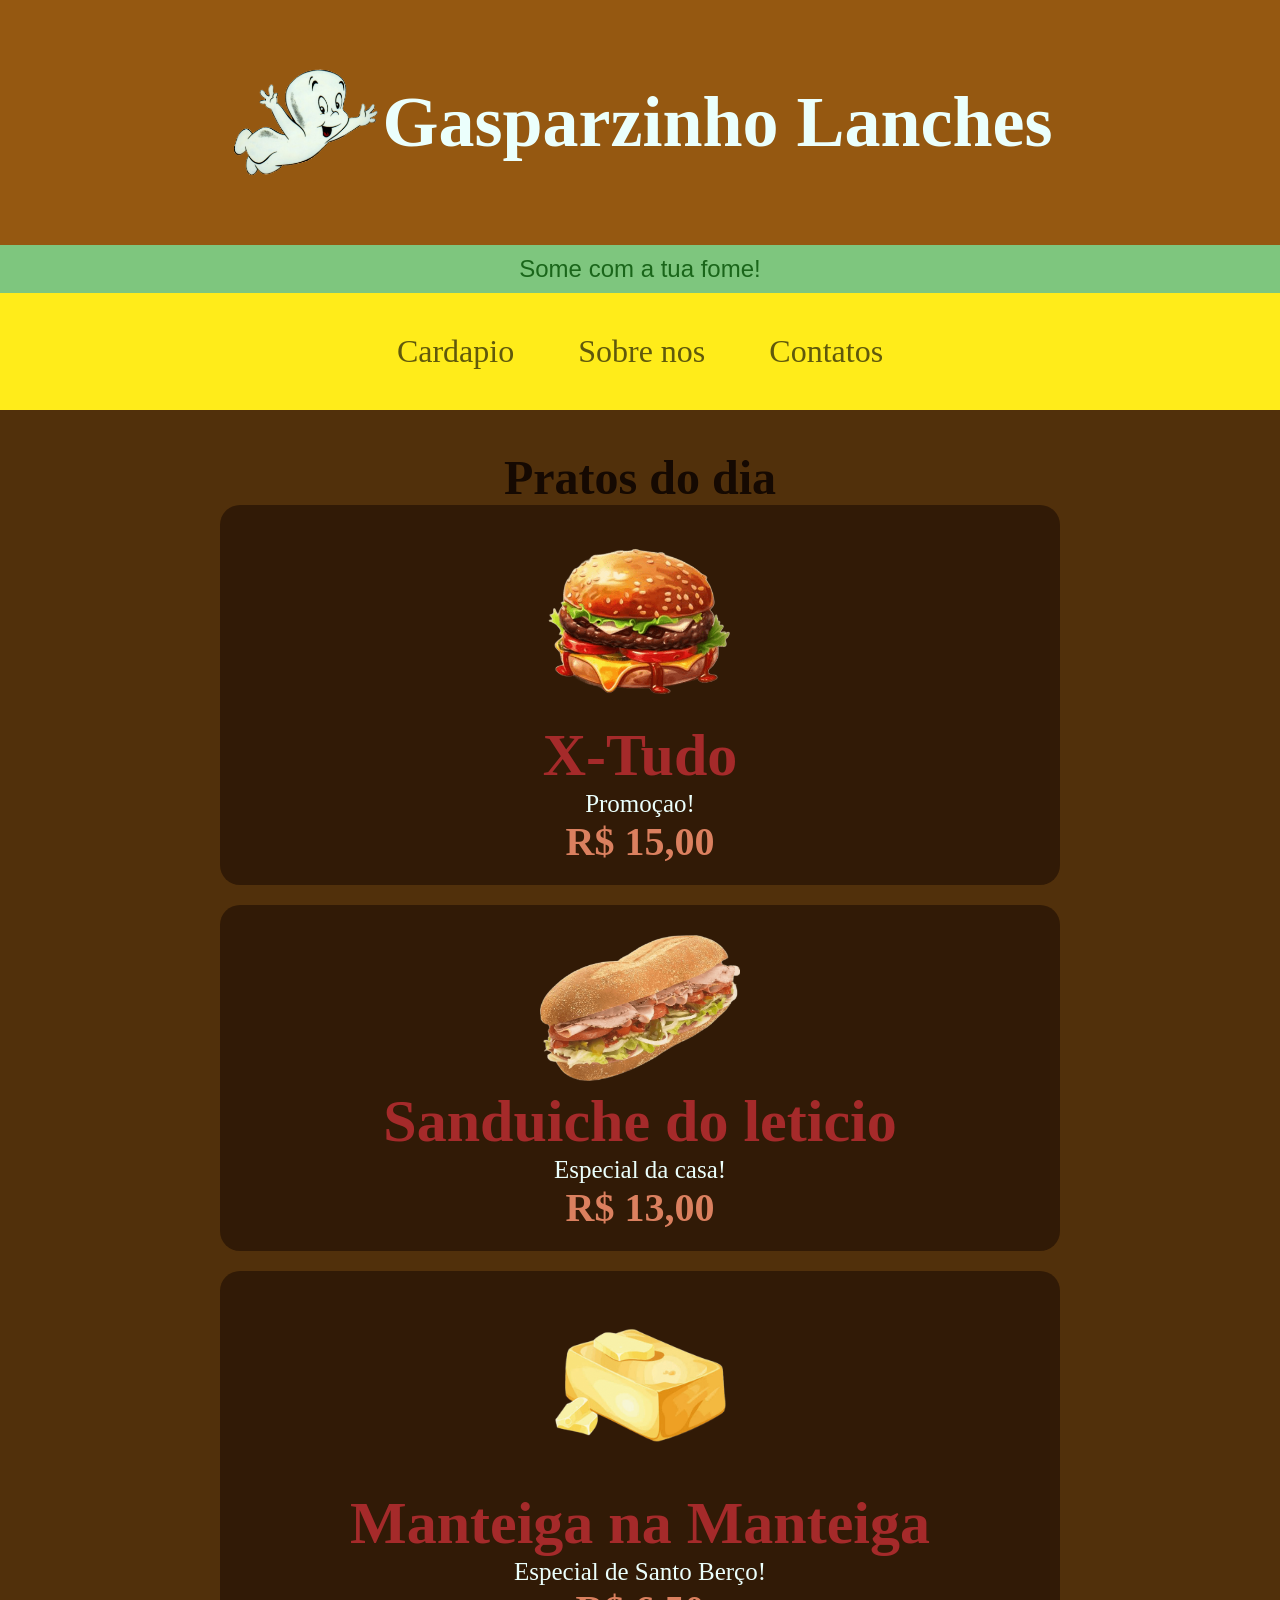
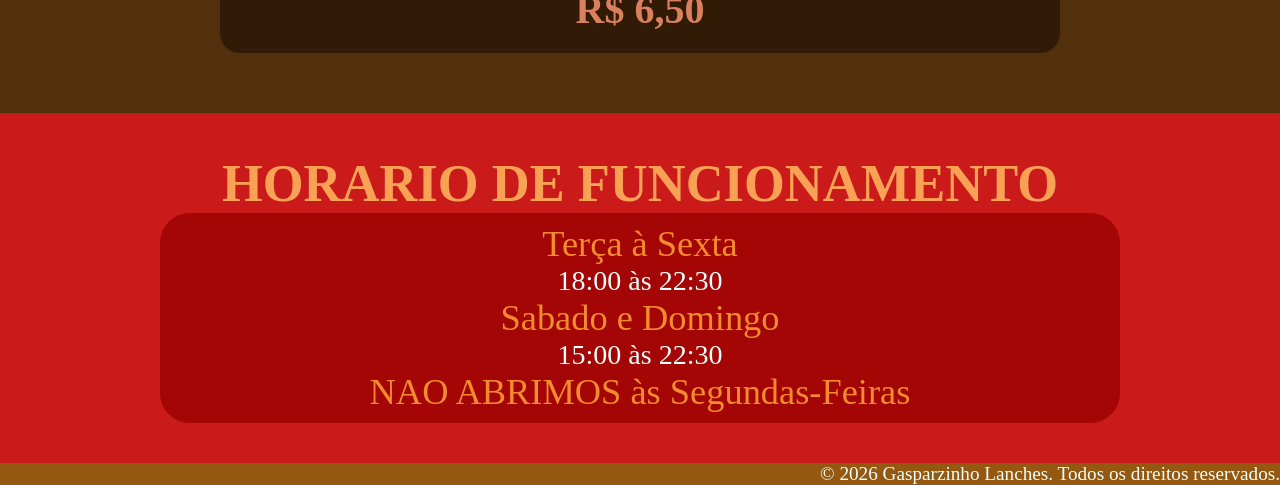
==== site_hamburguer/index.html @ f7f6a7a2 "Mini projeto hamburgueria" ====
<!DOCTYPE html>
<html lang="pt-br">
<head>
    <meta charset="UTF-8">
    <meta name="viewport" content="width=device-width, initial-scale=1.0">
    <title>Gasparzinho Lanches</title>
    <link rel="stylesheet" href="style.css">
    <link rel="shortcut icon" href="/site_hamburguer/img/gasparzinholanches.png" type="image/x-icon">

</head>
<body>
    <div class="topo_da_pagina">
        <header>
        <img src="/site_hamburguer/img/gasparzinho-600x486-e1327543836629-300x242.png" alt="" width="155" />
            <h1> Gasparzinho Lanches </h1> 
        </header>
    </div>
    <p class="slogan">Some com a tua fome!</p>
    

    <nav>
        <p></p>
        <a href="https://ordemparanormal.fandom.com/wiki/Rituais" target="_blank">Cardapio</a>
        <a href="https://ordemparanormal.fandom.com/wiki/Gasparzinho_Lanches" target="_blank">Sobre nos</a>
        <a href="https://www.instagram.com/cellbitos/?hl=pt-br" target="_blank">Contatos</a>
    </nav>

    <div class="prato_do_dia">
        <h2>Pratos do dia</h2>
        <div class="hamburguer">
            <img src="/site_hamburguer/img/hamburguerBonito1.png" alt="" width="200"/>
            <h4>X-Tudo</h4>
            <p>Promoçao!</p>
            <h6>R$ 15,00</h6>
        </div>
        <div class="sanduiche">
            <img src="/site_hamburguer/img/hamburguerBonito2.png" alt="" width="200"/>
            <h4>Sanduiche do leticio</h4>
            <p>Especial da casa!</p>
            <h6>R$ 13,00</h6>
        </div>
        <div class="manteiga">
            <img src="/site_hamburguer/img/images.png" alt="" width="210"/>
            <h4>Manteiga na Manteiga</h4>
            <p>Especial de Santo Berço!</p>
            <h6>R$ 6,50</h6>
        </div>

    </div>

    <div class="horario_de_funcionamento">

        <h5>HORARIO DE FUNCIONAMENTO</h5>

        <div class="fundo_datas">
            <div class="dia">
                <p>Terça à Sexta</p>
            </div>
            <p>18:00 às 22:30</p>

            <div class="dia">
                <p>Sabado e Domingo</p>
            </div>        
            <p>15:00 às 22:30</p>

            <div class="dia">
                <p>NAO ABRIMOS às Segundas-Feiras</p>
            </div>
        </div>        

    </div>

    <footer>
        <p>&copy; 2026 Gasparzinho Lanches. Todos os direitos reservados.</p>
    </footer>
    
</body>
</html>
---- site_hamburguer/style.css ----
*{
    margin: 0;
    padding: 0;
}

.topo_da_pagina{
    background-color:rgb(149, 88, 17);
    display: flex;
    justify-content: center;
}

body{
    background-color: rgba(0, 0, 0, 0.927);
}

header{
    display: flex;
    align-items: center;
    padding: 40px;
    margin: 20px;
}

h1{
    color: rgb(235, 255, 252);
    font-size: 450%;
    /*margin: 0;*/

}

.slogan{
    padding: 10px;
    font-family:'Lucida Sans', 'Lucida Sans Regular', 'Lucida Grande', 'Lucida Sans Unicode', Geneva, Verdana, sans-serif;
    color: rgb(26, 102, 26);
    text-align: center;
    font-size: 150%;
    background-color: rgba(136, 213, 136, 0.927);
}

nav{
    background-color: rgb(255, 236, 26);
    text-align: center;
    padding: 10px;
}

nav a{
    display: inline-block;
    align-content: center;
    font-size: 200%;
    color: rgb(96, 89, 12);
    text-decoration: none;
    margin: 30px;
}

.prato_do_dia{
    background-color:rgb(81, 48, 11);
    display: block;
    text-align: center;
    color: rgb(21, 9, 2);
    font-size: 200%;
    padding: 40px;
}


.hamburguer{
    background-color: rgb(49, 26, 6);
    border-radius: 20px;
    margin: auto;
    width: 70%;
    justify-content: center;
    margin-bottom: 20px;
    padding-top: 10px;
    padding-bottom: 20px;
    color: rgb(235, 255, 252);
    font-size: 25px;
}

.sanduiche{
    background-color: rgb(49, 26, 6);
    border-radius: 20px;
    margin: auto;
    width: 70%;
    justify-content: center;
    margin-bottom: 20px;
    padding-bottom: 20px;
    color: rgb(235, 255, 252);
    font-size: 25px;
}

.sanduiche img{
    padding-top: 30px;
}

.manteiga{
    background-color: rgb(49, 26, 6);
    border-radius: 20px;
    margin: auto;
    width: 70%;
    justify-content: center;
    margin-bottom: 20px;
    padding-bottom: 20px;
    color: rgb(235, 255, 252);
    font-size: 25px;
}

.manteiga img{
    padding-top: 30px;
}

h4{
    color: brown;
    font-size: 240%;
}

h6{
    font-size: 160%;
    color: rgb(219, 128, 95);
}

.horario_de_funcionamento{
    background-color: rgb(203, 26, 26);
    color: rgb(235, 255, 252);
    font-size: 35px;
    text-align: center;
    padding: 40px;
}

h5{
    color:rgb(249, 161, 85);
    font-size: 150%;
}

.fundo_datas{
    margin: auto;
    text-align: center;
    width: 80%;
    background-color: rgb(164, 5, 5);
    border-radius: 30px;
    font-size: 80%;
    padding-top: 10px;
    padding-bottom: 10px;
}

.dia{
    font-size: 130%;
    color: rgb(242, 138, 47);
}

footer{
    text-align: right;
    font-size: 120%;
    background-color: rgb(149, 88, 17);
    color:rgb(235, 255, 252);
}
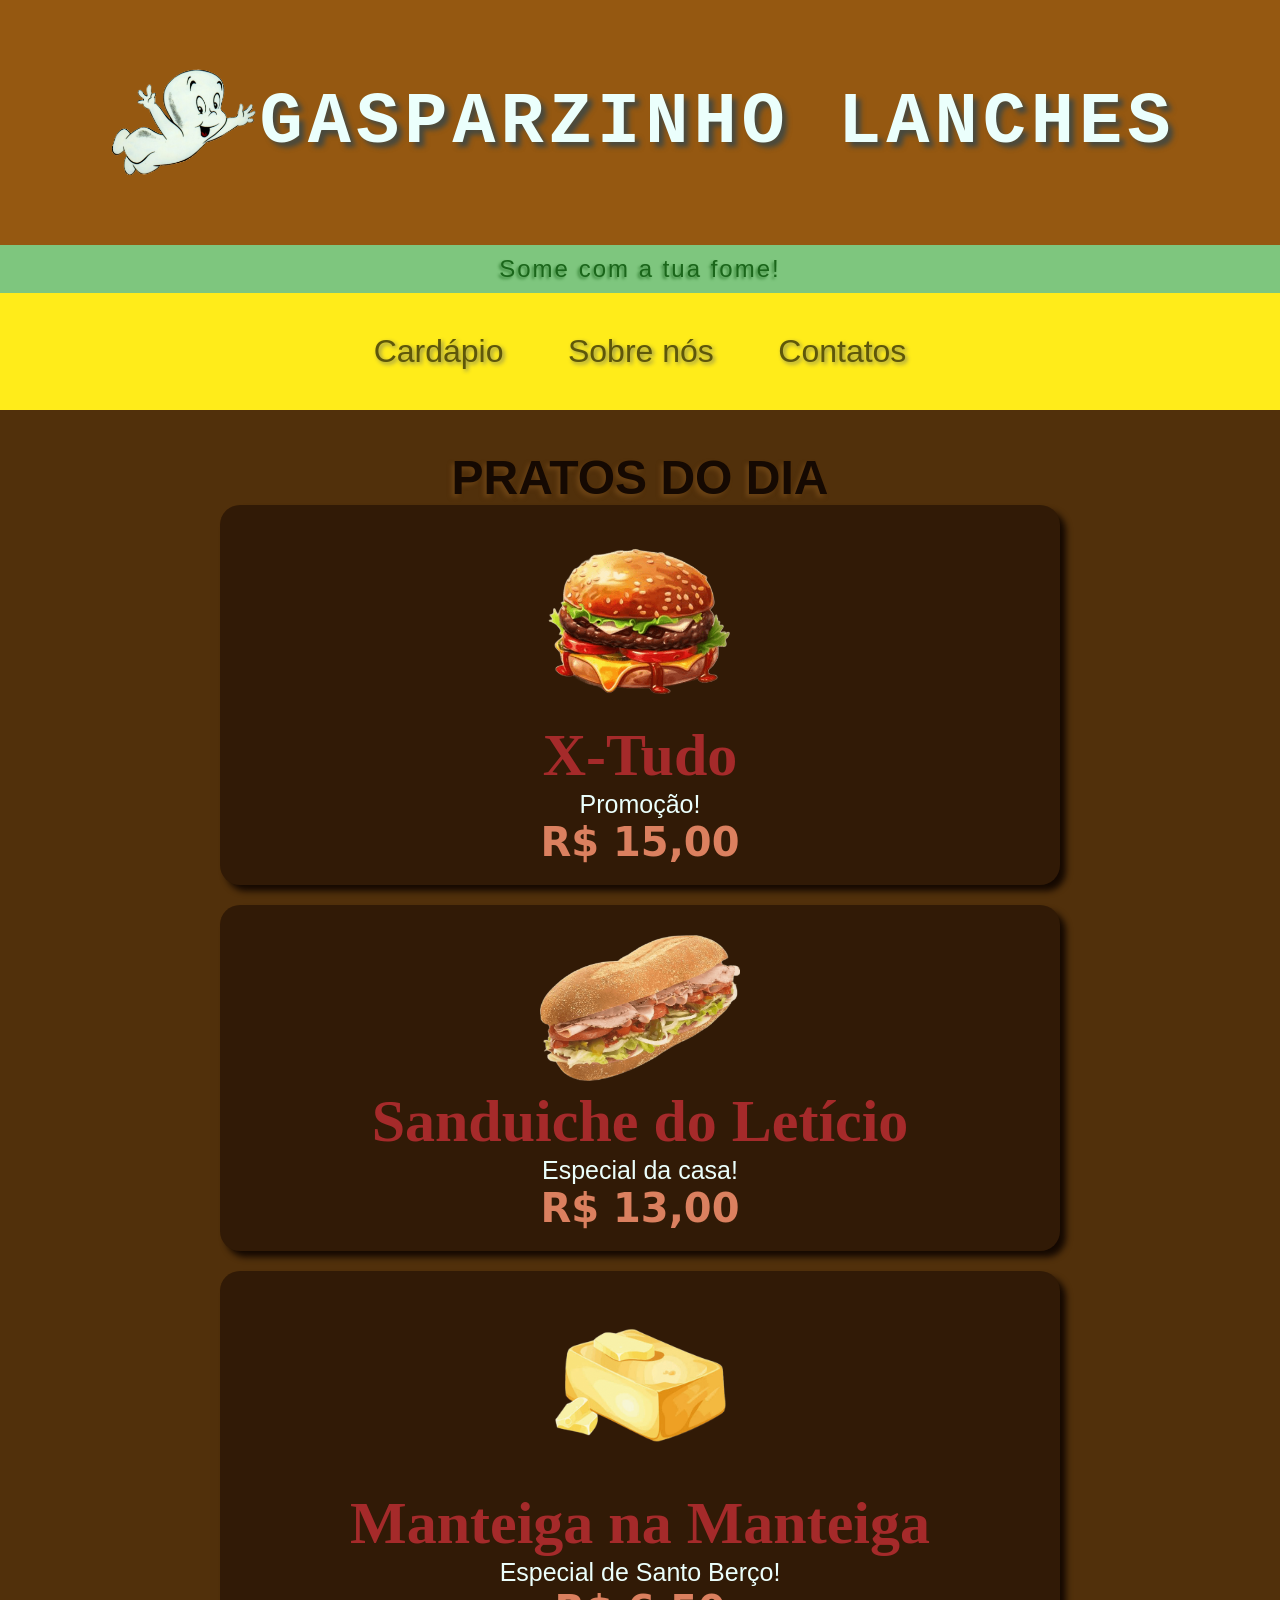
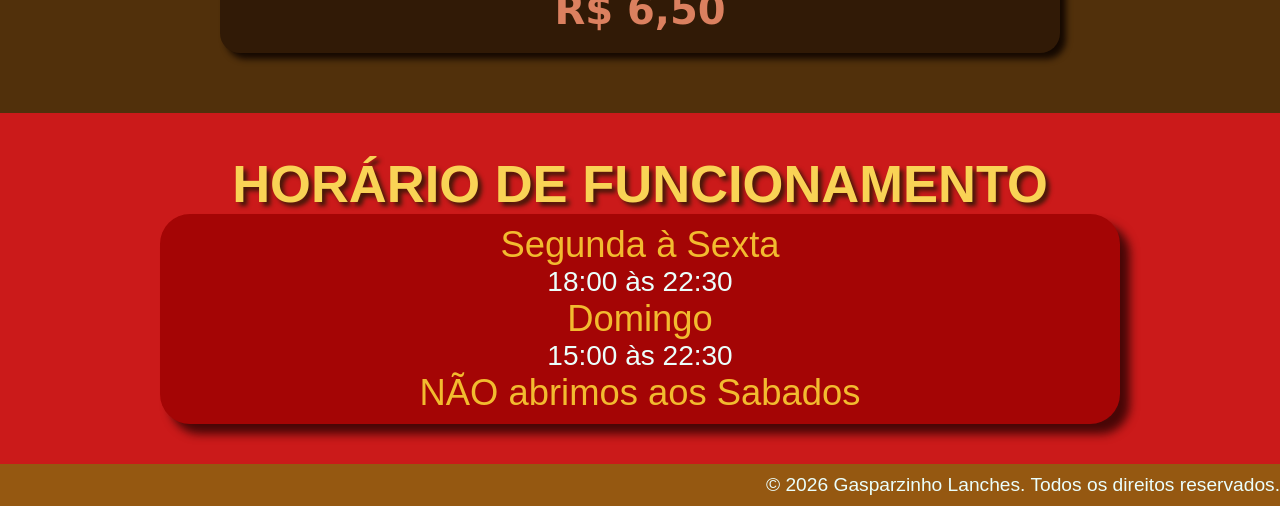
==== commit 97752e29: "Alterações de estilo" ====
--- a/site_hamburguer/index.html
+++ b/site_hamburguer/index.html
@@ -12,7 +12,7 @@
     <div class="topo_da_pagina">
         <header>
         <img src="/site_hamburguer/img/gasparzinho-600x486-e1327543836629-300x242.png" alt="" width="155" />
-            <h1> Gasparzinho Lanches </h1> 
+            <h1> GASPARZINHO LANCHES </h1> 
         </header>
     </div>
     <p class="slogan">Some com a tua fome!</p>
@@ -20,22 +20,22 @@
 
     <nav>
         <p></p>
-        <a href="https://ordemparanormal.fandom.com/wiki/Rituais" target="_blank">Cardapio</a>
-        <a href="https://ordemparanormal.fandom.com/wiki/Gasparzinho_Lanches" target="_blank">Sobre nos</a>
+        <a href="https://ordemparanormal.fandom.com/wiki/Rituais" target="_blank">Cardápio</a>
+        <a href="https://ordemparanormal.fandom.com/wiki/Gasparzinho_Lanches" target="_blank">Sobre nós</a>
         <a href="https://www.instagram.com/cellbitos/?hl=pt-br" target="_blank">Contatos</a>
     </nav>
 
     <div class="prato_do_dia">
-        <h2>Pratos do dia</h2>
+        <h2>PRATOS DO DIA</h2>
         <div class="hamburguer">
             <img src="/site_hamburguer/img/hamburguerBonito1.png" alt="" width="200"/>
             <h4>X-Tudo</h4>
-            <p>Promoçao!</p>
+            <p>Promoção!</p>
             <h6>R$ 15,00</h6>
         </div>
         <div class="sanduiche">
             <img src="/site_hamburguer/img/hamburguerBonito2.png" alt="" width="200"/>
-            <h4>Sanduiche do leticio</h4>
+            <h4>Sanduiche do Letício</h4>
             <p>Especial da casa!</p>
             <h6>R$ 13,00</h6>
         </div>
@@ -50,21 +50,21 @@
 
     <div class="horario_de_funcionamento">
 
-        <h5>HORARIO DE FUNCIONAMENTO</h5>
+        <h5>HORÁRIO DE FUNCIONAMENTO</h5>
 
         <div class="fundo_datas">
             <div class="dia">
-                <p>Terça à Sexta</p>
+                <p>Segunda à Sexta</p>
             </div>
             <p>18:00 às 22:30</p>
 
             <div class="dia">
-                <p>Sabado e Domingo</p>
+                <p>Domingo</p>
             </div>        
             <p>15:00 às 22:30</p>
 
             <div class="dia">
-                <p>NAO ABRIMOS às Segundas-Feiras</p>
+                <p>NÃO abrimos aos Sabados</p>
             </div>
         </div>        
 
--- a/site_hamburguer/style.css
+++ b/site_hamburguer/style.css
@@ -1,6 +1,7 @@
 *{
     margin: 0;
     padding: 0;
+    font-family: 'Lucida Sans', 'Lucida Sans Regular', 'Lucida Grande', 'Lucida Sans Unicode', Geneva, Verdana, sans-serif;
 }
 
 .topo_da_pagina{
@@ -23,8 +24,9 @@
 h1{
     color: rgb(235, 255, 252);
     font-size: 450%;
-    /*margin: 0;*/
-
+    text-shadow: 5px 5px 5px rgba(57, 70, 70, 0.851);
+    font-family: 'Courier New', Courier, monospace;
+    letter-spacing: 5px;
 }
 
 .slogan{
@@ -34,6 +36,8 @@
     text-align: center;
     font-size: 150%;
     background-color: rgba(136, 213, 136, 0.927);
+    letter-spacing: 2px;
+    text-shadow: -2px 2px 3px rgb(59, 136, 59);
 }
 
 nav{
@@ -46,18 +50,23 @@
     display: inline-block;
     align-content: center;
     font-size: 200%;
-    color: rgb(96, 89, 12);
+    color: rgb(94, 87, 10);
     text-decoration: none;
     margin: 30px;
+    text-shadow: 2px 2px 4px rgb(139, 139, 84);
 }
 
 .prato_do_dia{
     background-color:rgb(81, 48, 11);
     display: block;
     text-align: center;
-    color: rgb(21, 9, 2);
     font-size: 200%;
     padding: 40px;
+}
+
+h2{
+    color: rgb(21, 9, 2);
+    text-shadow: -3px 3px 4px rgb(107, 67, 21);
 }
 
 
@@ -72,6 +81,7 @@
     padding-bottom: 20px;
     color: rgb(235, 255, 252);
     font-size: 25px;
+    box-shadow: 6px 6px 6px rgb(21, 9, 2);
 }
 
 .sanduiche{
@@ -84,6 +94,7 @@
     padding-bottom: 20px;
     color: rgb(235, 255, 252);
     font-size: 25px;
+    box-shadow: 6px 6px 6px rgb(21, 9, 2);
 }
 
 .sanduiche img{
@@ -100,6 +111,7 @@
     padding-bottom: 20px;
     color: rgb(235, 255, 252);
     font-size: 25px;
+    box-shadow: 6px 6px 6px rgb(21, 9, 2);
 }
 
 .manteiga img{
@@ -109,11 +121,13 @@
 h4{
     color: brown;
     font-size: 240%;
+    font-family: cursive;
 }
 
 h6{
     font-size: 160%;
     color: rgb(219, 128, 95);
+    font-family: system-ui, -apple-system, BlinkMacSystemFont, 'Segoe UI', Roboto, Oxygen, Ubuntu, Cantarell, 'Open Sans', 'Helvetica Neue', sans-serif;
 }
 
 .horario_de_funcionamento{
@@ -125,7 +139,8 @@
 }
 
 h5{
-    color:rgb(249, 161, 85);
+    color:rgb(249, 211, 85);
+    text-shadow: 4px 4px 4px rgb(69, 24, 9);
     font-size: 150%;
 }
 
@@ -138,11 +153,12 @@
     font-size: 80%;
     padding-top: 10px;
     padding-bottom: 10px;
+    box-shadow: 10px 10px 10px rgb(72, 7, 7);
 }
 
 .dia{
     font-size: 130%;
-    color: rgb(242, 138, 47);
+    color: rgb(242, 187, 47);
 }
 
 footer{
@@ -150,4 +166,7 @@
     font-size: 120%;
     background-color: rgb(149, 88, 17);
     color:rgb(235, 255, 252);
+    padding-top: 10px;
+    padding-bottom: 10px;
+    font-family: Arial, Helvetica, sans-serif;
 }
